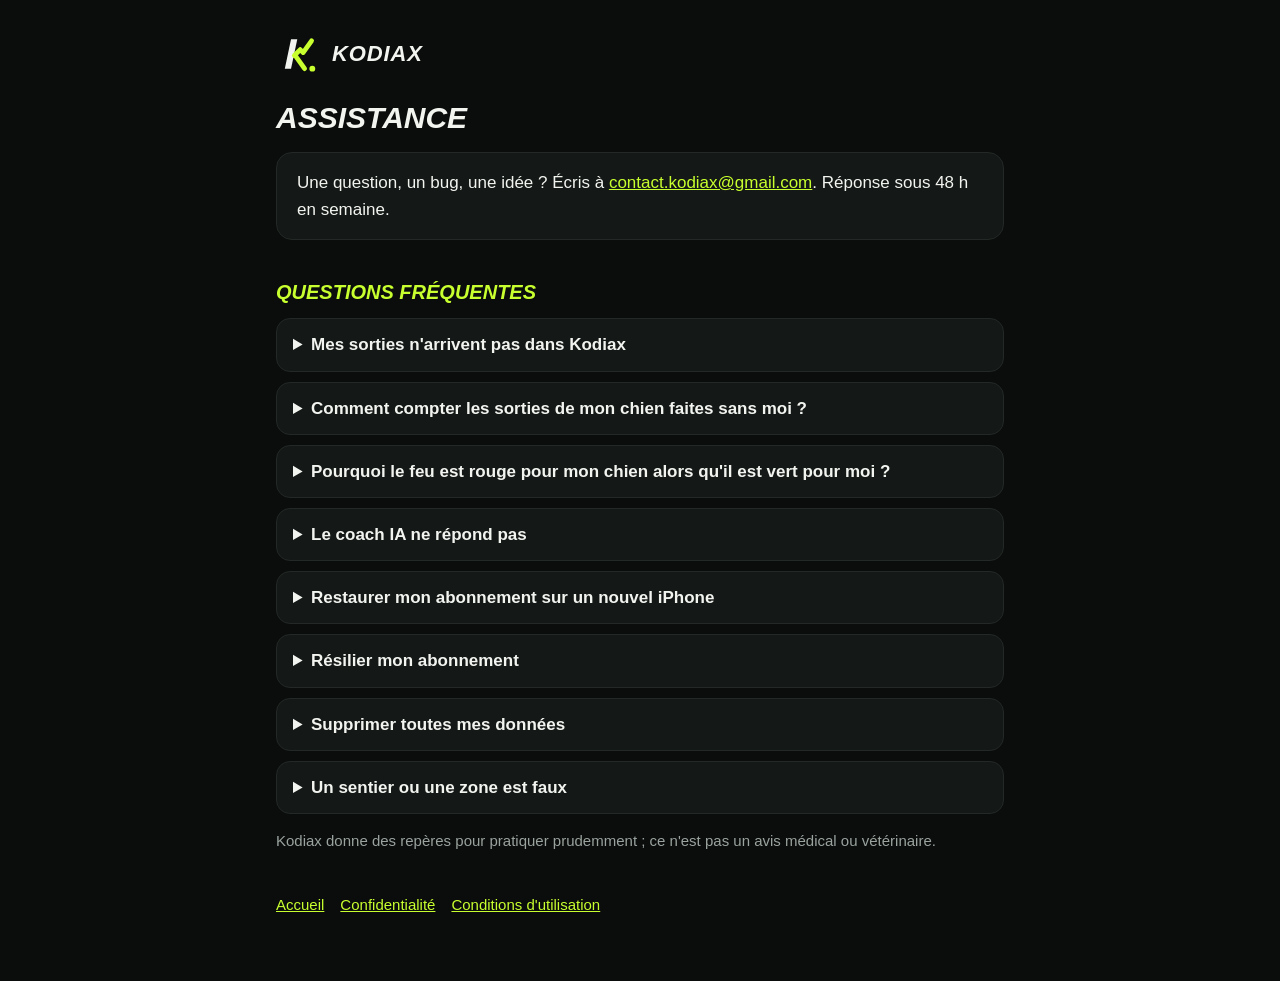
==== assistance.html @ aa02ea2f "Add files via upload" ====
<!doctype html>
<html lang="fr"><head><meta charset="utf-8"><meta name="viewport" content="width=device-width,initial-scale=1">
<title>Kodiax — Assistance</title><link rel="stylesheet" href="style.css"></head>
<body><main>
<header><svg viewBox="0 0 120 120" aria-hidden="true"><rect width="120" height="120" rx="26" fill="#0B0D0C"/><polygon points="24,100 41,100 58,20 41,20" fill="#F2F4F0"/><path d="M50 64 L66 48 L74 56 L97 24" stroke="#C8FF2E" stroke-width="13" fill="none" stroke-linecap="round" stroke-linejoin="round"/><path d="M55 68 L78 100" stroke="#C8FF2E" stroke-width="13" fill="none" stroke-linecap="round"/><circle cx="99" cy="100" r="8" fill="#C8FF2E"/></svg><a href="index.html">KODIAX</a></header>
<h1>Assistance</h1>
<div class="card">Une question, un bug, une idée ? Écris à <a href="mailto:contact.kodiax@gmail.com">contact.kodiax@gmail.com</a>. Réponse sous 48 h en semaine.</div>

<h2>Questions fréquentes</h2>
<details><summary>Mes sorties n'arrivent pas dans Kodiax</summary>
<p>Kodiax lit tes sorties dans Apple Santé. Vérifie que ta montre y envoie bien ses entraînements :</p>
<ul><li><strong>Apple Watch</strong> : c'est automatique.</li>
<li><strong>Garmin</strong> : appli Garmin Connect → Plus → Paramètres → Applications connectées → Apple Santé, et autorise les entraînements.</li>
<li>Puis dans Réglages de l'iPhone → Santé → Accès aux données → Kodiax : autorise la lecture des entraînements.</li></ul>
<p>Les sorties faites avant la connexion de ta montre à Apple Santé ne remontent pas toujours : ajoute-les avec le « + » de l'accueil.</p></details>
<details><summary>Comment compter les sorties de mon chien faites sans moi ?</summary>
<p>Onglet Chiens → ton chien → « Ajouter une sortie sans moi », ou importe un fichier GPX (Strava, traceur…).</p></details>
<details><summary>Pourquoi le feu est rouge pour mon chien alors qu'il est vert pour moi ?</summary>
<p>Un chien se refroidit surtout en haletant. En effort intense (course, canicross, vélo), Kodiax passe au rouge dès 20 °C ressentis ; en balade, dès 25 °C. Les seuils sont plus bas pour les museaux courts, les pelages foncés et les chiens de plus de 8 ans.</p></details>
<details><summary>Le coach IA ne répond pas</summary>
<p>Il a besoin d'un iPhone compatible Apple Intelligence (iPhone 15 Pro ou plus récent) avec Apple Intelligence activé. Sinon, Kodiax affiche ses conseils calculés sans IA.</p></details>
<details><summary>Restaurer mon abonnement sur un nouvel iPhone</summary>
<p>Kodiax → Réglages → « Restaurer les achats », avec le même identifiant Apple.</p></details>
<details><summary>Résilier mon abonnement</summary>
<p>Kodiax → Réglages → « Gérer mon abonnement », ou Réglages de l'iPhone → ton nom → Abonnements. La résiliation doit être faite au moins 24 h avant la date de renouvellement.</p></details>
<details><summary>Supprimer toutes mes données</summary>
<p>Kodiax → Réglages → « Supprimer mes données ». Tout est effacé de l'iPhone ; Apple Santé n'est pas modifié.</p></details>
<details><summary>Un sentier ou une zone est faux</summary>
<p>Les sentiers viennent d'OpenStreetMap et les zones des Parcs nationaux de France. Signale-le nous par e-mail ; tu peux aussi corriger directement la carte sur <a href="https://www.openstreetmap.org">openstreetmap.org</a>. Sur place, la signalisation fait toujours foi.</p></details>

<p class="muted">Kodiax donne des repères pour pratiquer prudemment ; ce n'est pas un avis médical ou vétérinaire.</p>
<nav><a href="index.html">Accueil</a><a href="confidentialite.html">Confidentialité</a><a href="https://www.apple.com/legal/internet-services/itunes/dev/stdeula/">Conditions d'utilisation</a></nav>
</main></body></html>
---- style.css ----
:root{--lime:#C8FF2E;--carbon:#0B0D0C;--surface:#141816;--card:#232926;--text:#F2F4F0;--muted:#9AA39E}
*{box-sizing:border-box}
body{margin:0;background:var(--carbon);color:var(--text);font:17px/1.6 -apple-system,BlinkMacSystemFont,"Segoe UI",Roboto,sans-serif}
main{max-width:760px;margin:0 auto;padding:32px 16px 64px}
header{display:flex;align-items:center;gap:12px;margin-bottom:24px}
header svg{width:44px;height:44px}
header a{color:var(--text);text-decoration:none;font-weight:800;font-style:italic;letter-spacing:.04em;font-size:22px}
h1{font-size:30px;line-height:1.2;margin:8px 0 4px;font-style:italic;text-transform:uppercase}
h2{font-size:20px;margin:36px 0 8px;color:var(--lime);text-transform:uppercase;font-style:italic}
p,li{color:var(--text)}
.muted{color:var(--muted);font-size:15px}
.card{background:var(--surface);border:1px solid var(--card);border-radius:16px;padding:16px 20px;margin:16px 0}
table{width:100%;border-collapse:collapse;font-size:15px}
th,td{text-align:left;padding:10px 8px;border-bottom:1px solid var(--card);vertical-align:top}
th{color:var(--muted);font-weight:600}
a{color:var(--lime)}
nav{margin-top:40px;display:flex;gap:16px;flex-wrap:wrap;font-size:15px}
details{background:var(--surface);border:1px solid var(--card);border-radius:14px;padding:12px 16px;margin:10px 0}
summary{cursor:pointer;font-weight:600}
@media (max-width:560px){table,thead,tbody,tr,th,td{display:block}thead{display:none}td{border:0;padding:4px 0}tr{border-bottom:1px solid var(--card);padding:10px 0}td:first-child{font-weight:600}td:nth-child(2)::before{content:"Pour : ";color:var(--muted)}td:nth-child(3)::before{content:"Où : ";color:var(--muted)}}
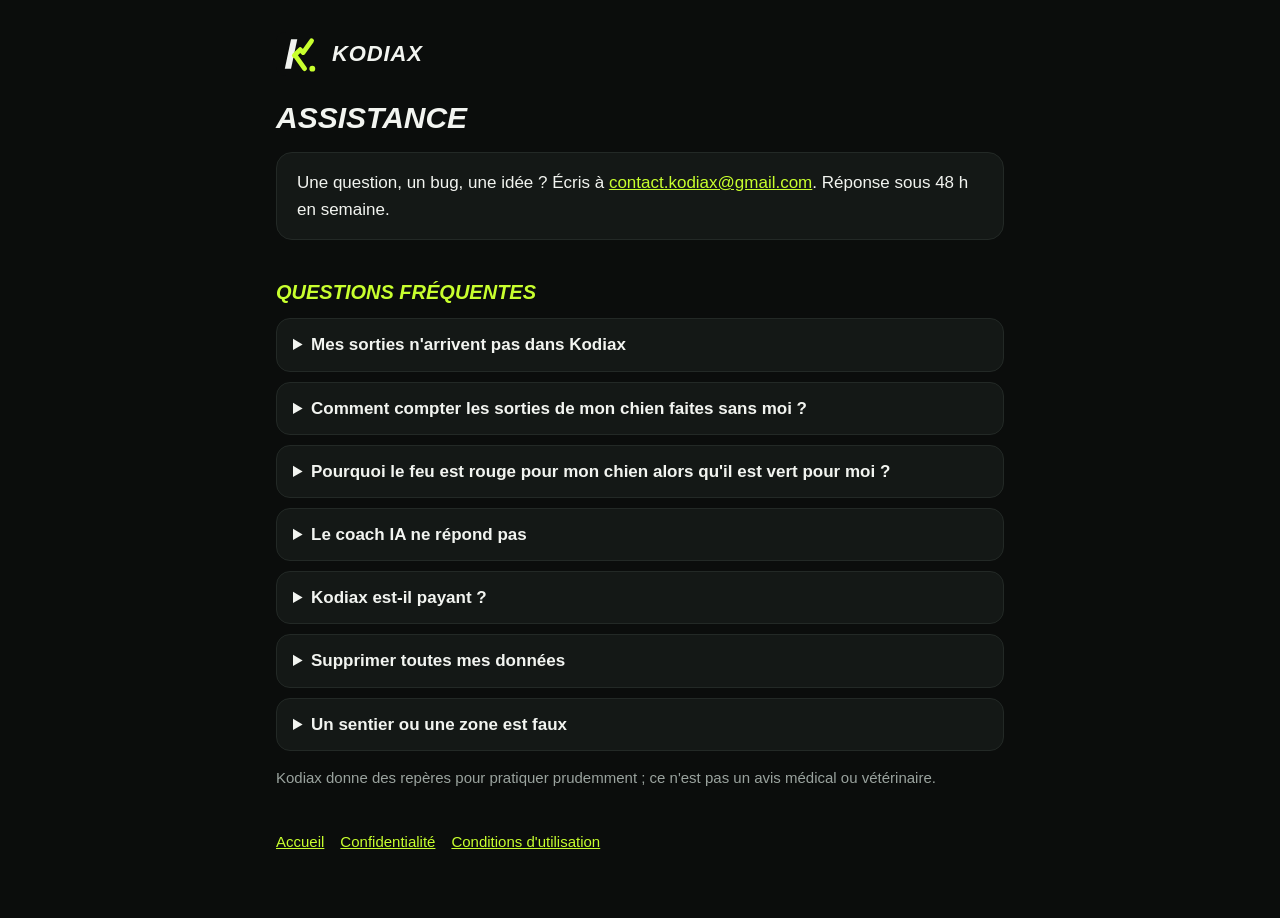
==== commit 6a42f008: "Add files via upload" ====
--- a/assistance.html
+++ b/assistance.html
@@ -19,10 +19,8 @@
 <p>Un chien se refroidit surtout en haletant. En effort intense (course, canicross, vélo), Kodiax passe au rouge dès 20 °C ressentis ; en balade, dès 25 °C. Les seuils sont plus bas pour les museaux courts, les pelages foncés et les chiens de plus de 8 ans.</p></details>
 <details><summary>Le coach IA ne répond pas</summary>
 <p>Il a besoin d'un iPhone compatible Apple Intelligence (iPhone 15 Pro ou plus récent) avec Apple Intelligence activé. Sinon, Kodiax affiche ses conseils calculés sans IA.</p></details>
-<details><summary>Restaurer mon abonnement sur un nouvel iPhone</summary>
-<p>Kodiax → Réglages → « Restaurer les achats », avec le même identifiant Apple.</p></details>
-<details><summary>Résilier mon abonnement</summary>
-<p>Kodiax → Réglages → « Gérer mon abonnement », ou Réglages de l'iPhone → ton nom → Abonnements. La résiliation doit être faite au moins 24 h avant la date de renouvellement.</p></details>
+<details><summary>Kodiax est-il payant ?</summary>
+<p>Non. Toutes les fonctions de Kodiax sont offertes pendant le lancement, sans abonnement ni achat dans l'appli.</p></details>
 <details><summary>Supprimer toutes mes données</summary>
 <p>Kodiax → Réglages → « Supprimer mes données ». Tout est effacé de l'iPhone ; Apple Santé n'est pas modifié.</p></details>
 <details><summary>Un sentier ou une zone est faux</summary>
